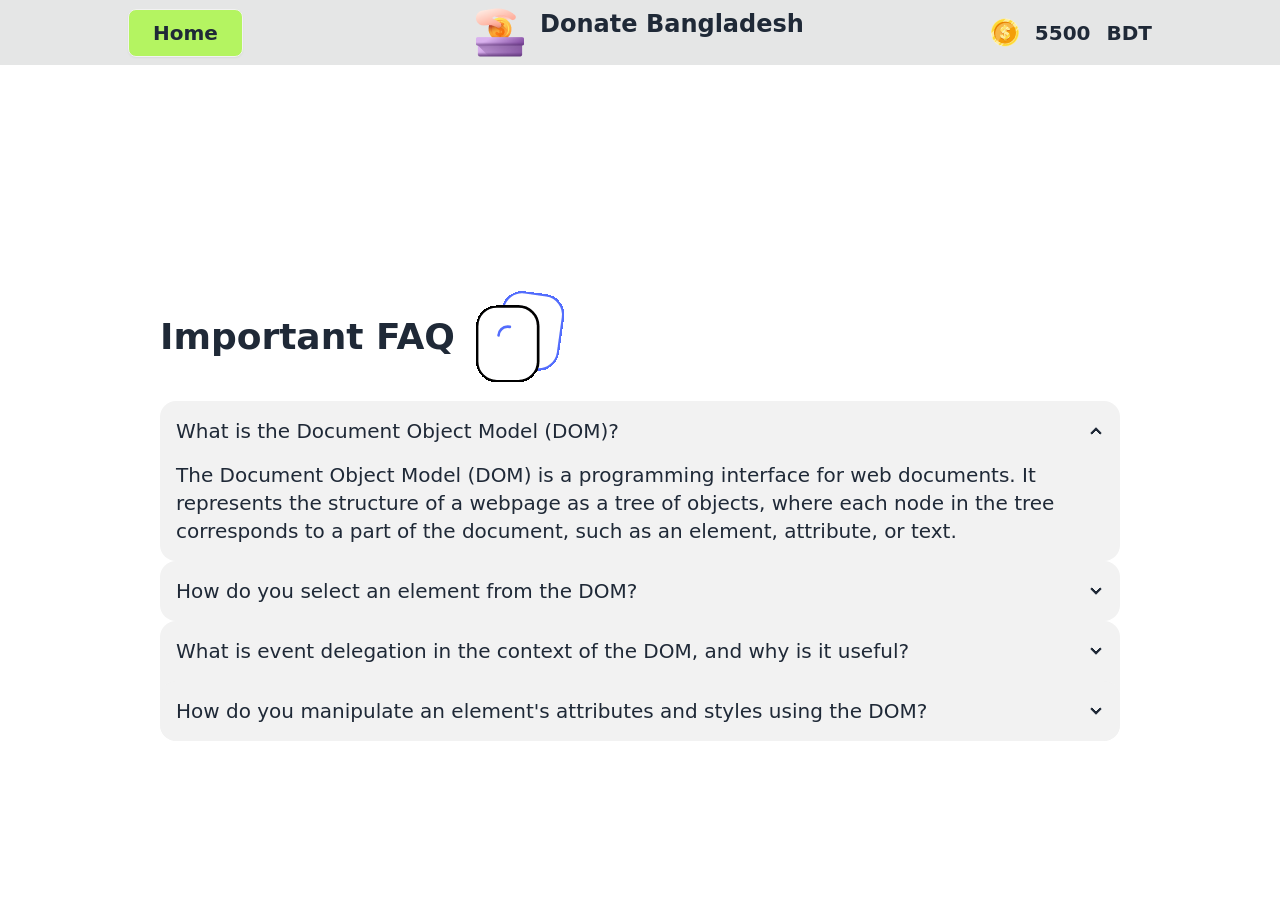
==== blog.html @ 6e0d607b "almost done" ====
<!DOCTYPE html>
<html lang="en">
<head>
    <meta charset="UTF-8">
    <meta name="viewport" content="width=device-width, initial-scale=1.0">
    <link rel="stylesheet" href="./output.css">
    <title>Donate Bangladesh</title>
</head>
<body>
    <header>
      <div class="navbar bg-base-300 px-32">
        <div class="navbar-start">
          <a class="btn px-6 py-2 bg-btn-primary rounded-lg text-[20px] font-bold " href="./index.html">Home</a>
        
          
        </div>
        <div class="navbar-center hidden lg:flex">
          <div class="flex"><img src="./assets/logo.png" alt="">
          <h1 class="text-2xl font-bold ml-4">Donate Bangladesh</h1>
          </div>
          </div>
         
        <div class="navbar-end">
          <div class="flex items-center">
            <img src="./assets/coin.png" alt="">
            <p class="text-xl font-bold mx-4"> 5500</p>
            <p class="text-xl font-bold">BDT</p>
          </div>
          
        </div>
      </div>
    </header>

    <!-- QnA section -->
    <div class="w-9/12 mx-auto mt-52">
      <div class="flex items-center "><h1 class="text-4xl font-bold">Important FAQ</h1> <img src="./assets/faq.gif" alt=""></div>
      <div class="collapse collapse-arrow bg-base-200">
        <input type="radio" name="my-accordion-2" checked="checked" />
        <div class="collapse-title text-xl font-medium">What is the Document Object Model (DOM)?</div>
        <div class="collapse-content">
          <p class="text-xl">The Document Object Model (DOM) is a programming interface for web documents. It represents the structure of a webpage as a tree of objects, where each node in the tree corresponds to a part of the document, such as an element, attribute, or text.</p>
        </div>
      </div>
      <div class="collapse collapse-arrow bg-base-200">
        <input type="radio" name="my-accordion-2" />
        <div class="collapse-title text-xl font-medium">How do you select an element from the DOM?</div>
        <div class="collapse-content">
          <p class="text-xl">I can select elements from the DOM using various methods provided by JavaScript. The most commonly used methods are getElementById, getElementsByClassName, getElementsByTagName, querySelector, and querySelectorAll. Here's how each of these methods works:</p>
        </div>
      </div>
      <div class="collapse collapse-arrow bg-base-200">
        <input type="radio" name="my-accordion-2" />
        <div class="collapse-title text-xl font-medium">What is event delegation in the context of the DOM, and why is it useful?</div>
        <div class="collapse-content">
          <p class="text-xl">Event delegation is a technique in JavaScript that allows you to manage event listeners efficiently, particularly when dealing with a large number of elements that may not yet exist when the page initially loads. Instead of adding event listeners to individual elements, you delegate the responsibility to a parent element, leveraging the concept of event bubbling.</p>
        </div>
        <div class="collapse collapse-arrow bg-base-200">
          <input type="radio" name="my-accordion-2" />
          <div class="collapse-title text-xl font-medium">How do you manipulate an element's attributes and styles using the DOM?</div>
          <div class="collapse-content">
            <p class="text-xl">To manipulate an element's attributes and styles using the DOM, you can use JavaScript. </p>
          </div>
      </div>

    </div>
        
</body>
</html>
---- output.css ----
*, ::before, ::after {
  --tw-border-spacing-x: 0;
  --tw-border-spacing-y: 0;
  --tw-translate-x: 0;
  --tw-translate-y: 0;
  --tw-rotate: 0;
  --tw-skew-x: 0;
  --tw-skew-y: 0;
  --tw-scale-x: 1;
  --tw-scale-y: 1;
  --tw-pan-x:  ;
  --tw-pan-y:  ;
  --tw-pinch-zoom:  ;
  --tw-scroll-snap-strictness: proximity;
  --tw-gradient-from-position:  ;
  --tw-gradient-via-position:  ;
  --tw-gradient-to-position:  ;
  --tw-ordinal:  ;
  --tw-slashed-zero:  ;
  --tw-numeric-figure:  ;
  --tw-numeric-spacing:  ;
  --tw-numeric-fraction:  ;
  --tw-ring-inset:  ;
  --tw-ring-offset-width: 0px;
  --tw-ring-offset-color: #fff;
  --tw-ring-color: rgb(59 130 246 / 0.5);
  --tw-ring-offset-shadow: 0 0 #0000;
  --tw-ring-shadow: 0 0 #0000;
  --tw-shadow: 0 0 #0000;
  --tw-shadow-colored: 0 0 #0000;
  --tw-blur:  ;
  --tw-brightness:  ;
  --tw-contrast:  ;
  --tw-grayscale:  ;
  --tw-hue-rotate:  ;
  --tw-invert:  ;
  --tw-saturate:  ;
  --tw-sepia:  ;
  --tw-drop-shadow:  ;
  --tw-backdrop-blur:  ;
  --tw-backdrop-brightness:  ;
  --tw-backdrop-contrast:  ;
  --tw-backdrop-grayscale:  ;
  --tw-backdrop-hue-rotate:  ;
  --tw-backdrop-invert:  ;
  --tw-backdrop-opacity:  ;
  --tw-backdrop-saturate:  ;
  --tw-backdrop-sepia:  ;
  --tw-contain-size:  ;
  --tw-contain-layout:  ;
  --tw-contain-paint:  ;
  --tw-contain-style:  ;
}

::backdrop {
  --tw-border-spacing-x: 0;
  --tw-border-spacing-y: 0;
  --tw-translate-x: 0;
  --tw-translate-y: 0;
  --tw-rotate: 0;
  --tw-skew-x: 0;
  --tw-skew-y: 0;
  --tw-scale-x: 1;
  --tw-scale-y: 1;
  --tw-pan-x:  ;
  --tw-pan-y:  ;
  --tw-pinch-zoom:  ;
  --tw-scroll-snap-strictness: proximity;
  --tw-gradient-from-position:  ;
  --tw-gradient-via-position:  ;
  --tw-gradient-to-position:  ;
  --tw-ordinal:  ;
  --tw-slashed-zero:  ;
  --tw-numeric-figure:  ;
  --tw-numeric-spacing:  ;
  --tw-numeric-fraction:  ;
  --tw-ring-inset:  ;
  --tw-ring-offset-width: 0px;
  --tw-ring-offset-color: #fff;
  --tw-ring-color: rgb(59 130 246 / 0.5);
  --tw-ring-offset-shadow: 0 0 #0000;
  --tw-ring-shadow: 0 0 #0000;
  --tw-shadow: 0 0 #0000;
  --tw-shadow-colored: 0 0 #0000;
  --tw-blur:  ;
  --tw-brightness:  ;
  --tw-contrast:  ;
  --tw-grayscale:  ;
  --tw-hue-rotate:  ;
  --tw-invert:  ;
  --tw-saturate:  ;
  --tw-sepia:  ;
  --tw-drop-shadow:  ;
  --tw-backdrop-blur:  ;
  --tw-backdrop-brightness:  ;
  --tw-backdrop-contrast:  ;
  --tw-backdrop-grayscale:  ;
  --tw-backdrop-hue-rotate:  ;
  --tw-backdrop-invert:  ;
  --tw-backdrop-opacity:  ;
  --tw-backdrop-saturate:  ;
  --tw-backdrop-sepia:  ;
  --tw-contain-size:  ;
  --tw-contain-layout:  ;
  --tw-contain-paint:  ;
  --tw-contain-style:  ;
}

/*
! tailwindcss v3.4.12 | MIT License | https://tailwindcss.com
*/

/*
1. Prevent padding and border from affecting element width. (https://github.com/mozdevs/cssremedy/issues/4)
2. Allow adding a border to an element by just adding a border-width. (https://github.com/tailwindcss/tailwindcss/pull/116)
*/

*,
::before,
::after {
  box-sizing: border-box;
  /* 1 */
  border-width: 0;
  /* 2 */
  border-style: solid;
  /* 2 */
  border-color: #e5e7eb;
  /* 2 */
}

::before,
::after {
  --tw-content: '';
}

/*
1. Use a consistent sensible line-height in all browsers.
2. Prevent adjustments of font size after orientation changes in iOS.
3. Use a more readable tab size.
4. Use the user's configured `sans` font-family by default.
5. Use the user's configured `sans` font-feature-settings by default.
6. Use the user's configured `sans` font-variation-settings by default.
7. Disable tap highlights on iOS
*/

html,
:host {
  line-height: 1.5;
  /* 1 */
  -webkit-text-size-adjust: 100%;
  /* 2 */
  -moz-tab-size: 4;
  /* 3 */
  -o-tab-size: 4;
     tab-size: 4;
  /* 3 */
  font-family: ui-sans-serif, system-ui, sans-serif, "Apple Color Emoji", "Segoe UI Emoji", "Segoe UI Symbol", "Noto Color Emoji";
  /* 4 */
  font-feature-settings: normal;
  /* 5 */
  font-variation-settings: normal;
  /* 6 */
  -webkit-tap-highlight-color: transparent;
  /* 7 */
}

/*
1. Remove the margin in all browsers.
2. Inherit line-height from `html` so users can set them as a class directly on the `html` element.
*/

body {
  margin: 0;
  /* 1 */
  line-height: inherit;
  /* 2 */
}

/*
1. Add the correct height in Firefox.
2. Correct the inheritance of border color in Firefox. (https://bugzilla.mozilla.org/show_bug.cgi?id=190655)
3. Ensure horizontal rules are visible by default.
*/

hr {
  height: 0;
  /* 1 */
  color: inherit;
  /* 2 */
  border-top-width: 1px;
  /* 3 */
}

/*
Add the correct text decoration in Chrome, Edge, and Safari.
*/

abbr:where([title]) {
  -webkit-text-decoration: underline dotted;
          text-decoration: underline dotted;
}

/*
Remove the default font size and weight for headings.
*/

h1,
h2,
h3,
h4,
h5,
h6 {
  font-size: inherit;
  font-weight: inherit;
}

/*
Reset links to optimize for opt-in styling instead of opt-out.
*/

a {
  color: inherit;
  text-decoration: inherit;
}

/*
Add the correct font weight in Edge and Safari.
*/

b,
strong {
  font-weight: bolder;
}

/*
1. Use the user's configured `mono` font-family by default.
2. Use the user's configured `mono` font-feature-settings by default.
3. Use the user's configured `mono` font-variation-settings by default.
4. Correct the odd `em` font sizing in all browsers.
*/

code,
kbd,
samp,
pre {
  font-family: ui-monospace, SFMono-Regular, Menlo, Monaco, Consolas, "Liberation Mono", "Courier New", monospace;
  /* 1 */
  font-feature-settings: normal;
  /* 2 */
  font-variation-settings: normal;
  /* 3 */
  font-size: 1em;
  /* 4 */
}

/*
Add the correct font size in all browsers.
*/

small {
  font-size: 80%;
}

/*
Prevent `sub` and `sup` elements from affecting the line height in all browsers.
*/

sub,
sup {
  font-size: 75%;
  line-height: 0;
  position: relative;
  vertical-align: baseline;
}

sub {
  bottom: -0.25em;
}

sup {
  top: -0.5em;
}

/*
1. Remove text indentation from table contents in Chrome and Safari. (https://bugs.chromium.org/p/chromium/issues/detail?id=999088, https://bugs.webkit.org/show_bug.cgi?id=201297)
2. Correct table border color inheritance in all Chrome and Safari. (https://bugs.chromium.org/p/chromium/issues/detail?id=935729, https://bugs.webkit.org/show_bug.cgi?id=195016)
3. Remove gaps between table borders by default.
*/

table {
  text-indent: 0;
  /* 1 */
  border-color: inherit;
  /* 2 */
  border-collapse: collapse;
  /* 3 */
}

/*
1. Change the font styles in all browsers.
2. Remove the margin in Firefox and Safari.
3. Remove default padding in all browsers.
*/

button,
input,
optgroup,
select,
textarea {
  font-family: inherit;
  /* 1 */
  font-feature-settings: inherit;
  /* 1 */
  font-variation-settings: inherit;
  /* 1 */
  font-size: 100%;
  /* 1 */
  font-weight: inherit;
  /* 1 */
  line-height: inherit;
  /* 1 */
  letter-spacing: inherit;
  /* 1 */
  color: inherit;
  /* 1 */
  margin: 0;
  /* 2 */
  padding: 0;
  /* 3 */
}

/*
Remove the inheritance of text transform in Edge and Firefox.
*/

button,
select {
  text-transform: none;
}

/*
1. Correct the inability to style clickable types in iOS and Safari.
2. Remove default button styles.
*/

button,
input:where([type='button']),
input:where([type='reset']),
input:where([type='submit']) {
  -webkit-appearance: button;
  /* 1 */
  background-color: transparent;
  /* 2 */
  background-image: none;
  /* 2 */
}

/*
Use the modern Firefox focus style for all focusable elements.
*/

:-moz-focusring {
  outline: auto;
}

/*
Remove the additional `:invalid` styles in Firefox. (https://github.com/mozilla/gecko-dev/blob/2f9eacd9d3d995c937b4251a5557d95d494c9be1/layout/style/res/forms.css#L728-L737)
*/

:-moz-ui-invalid {
  box-shadow: none;
}

/*
Add the correct vertical alignment in Chrome and Firefox.
*/

progress {
  vertical-align: baseline;
}

/*
Correct the cursor style of increment and decrement buttons in Safari.
*/

::-webkit-inner-spin-button,
::-webkit-outer-spin-button {
  height: auto;
}

/*
1. Correct the odd appearance in Chrome and Safari.
2. Correct the outline style in Safari.
*/

[type='search'] {
  -webkit-appearance: textfield;
  /* 1 */
  outline-offset: -2px;
  /* 2 */
}

/*
Remove the inner padding in Chrome and Safari on macOS.
*/

::-webkit-search-decoration {
  -webkit-appearance: none;
}

/*
1. Correct the inability to style clickable types in iOS and Safari.
2. Change font properties to `inherit` in Safari.
*/

::-webkit-file-upload-button {
  -webkit-appearance: button;
  /* 1 */
  font: inherit;
  /* 2 */
}

/*
Add the correct display in Chrome and Safari.
*/

summary {
  display: list-item;
}

/*
Removes the default spacing and border for appropriate elements.
*/

blockquote,
dl,
dd,
h1,
h2,
h3,
h4,
h5,
h6,
hr,
figure,
p,
pre {
  margin: 0;
}

fieldset {
  margin: 0;
  padding: 0;
}

legend {
  padding: 0;
}

ol,
ul,
menu {
  list-style: none;
  margin: 0;
  padding: 0;
}

/*
Reset default styling for dialogs.
*/

dialog {
  padding: 0;
}

/*
Prevent resizing textareas horizontally by default.
*/

textarea {
  resize: vertical;
}

/*
1. Reset the default placeholder opacity in Firefox. (https://github.com/tailwindlabs/tailwindcss/issues/3300)
2. Set the default placeholder color to the user's configured gray 400 color.
*/

input::-moz-placeholder, textarea::-moz-placeholder {
  opacity: 1;
  /* 1 */
  color: #9ca3af;
  /* 2 */
}

input::placeholder,
textarea::placeholder {
  opacity: 1;
  /* 1 */
  color: #9ca3af;
  /* 2 */
}

/*
Set the default cursor for buttons.
*/

button,
[role="button"] {
  cursor: pointer;
}

/*
Make sure disabled buttons don't get the pointer cursor.
*/

:disabled {
  cursor: default;
}

/*
1. Make replaced elements `display: block` by default. (https://github.com/mozdevs/cssremedy/issues/14)
2. Add `vertical-align: middle` to align replaced elements more sensibly by default. (https://github.com/jensimmons/cssremedy/issues/14#issuecomment-634934210)
   This can trigger a poorly considered lint error in some tools but is included by design.
*/

img,
svg,
video,
canvas,
audio,
iframe,
embed,
object {
  display: block;
  /* 1 */
  vertical-align: middle;
  /* 2 */
}

/*
Constrain images and videos to the parent width and preserve their intrinsic aspect ratio. (https://github.com/mozdevs/cssremedy/issues/14)
*/

img,
video {
  max-width: 100%;
  height: auto;
}

/* Make elements with the HTML hidden attribute stay hidden by default */

[hidden] {
  display: none;
}

:root,
[data-theme] {
  background-color: var(--fallback-b1,oklch(var(--b1)/1));
  color: var(--fallback-bc,oklch(var(--bc)/1));
}

@supports not (color: oklch(0% 0 0)) {
  :root {
    color-scheme: light;
    --fallback-p: #491eff;
    --fallback-pc: #d4dbff;
    --fallback-s: #ff41c7;
    --fallback-sc: #fff9fc;
    --fallback-a: #00cfbd;
    --fallback-ac: #00100d;
    --fallback-n: #2b3440;
    --fallback-nc: #d7dde4;
    --fallback-b1: #ffffff;
    --fallback-b2: #e5e6e6;
    --fallback-b3: #e5e6e6;
    --fallback-bc: #1f2937;
    --fallback-in: #00b3f0;
    --fallback-inc: #000000;
    --fallback-su: #00ca92;
    --fallback-suc: #000000;
    --fallback-wa: #ffc22d;
    --fallback-wac: #000000;
    --fallback-er: #ff6f70;
    --fallback-erc: #000000;
  }

  @media (prefers-color-scheme: dark) {
    :root {
      color-scheme: dark;
      --fallback-p: #7582ff;
      --fallback-pc: #050617;
      --fallback-s: #ff71cf;
      --fallback-sc: #190211;
      --fallback-a: #00c7b5;
      --fallback-ac: #000e0c;
      --fallback-n: #2a323c;
      --fallback-nc: #a6adbb;
      --fallback-b1: #1d232a;
      --fallback-b2: #191e24;
      --fallback-b3: #15191e;
      --fallback-bc: #a6adbb;
      --fallback-in: #00b3f0;
      --fallback-inc: #000000;
      --fallback-su: #00ca92;
      --fallback-suc: #000000;
      --fallback-wa: #ffc22d;
      --fallback-wac: #000000;
      --fallback-er: #ff6f70;
      --fallback-erc: #000000;
    }
  }
}

html {
  -webkit-tap-highlight-color: transparent;
}

* {
  scrollbar-color: color-mix(in oklch, currentColor 35%, transparent) transparent;
}

*:hover {
  scrollbar-color: color-mix(in oklch, currentColor 60%, transparent) transparent;
}

:root {
  color-scheme: light;
  --in: 72.06% 0.191 231.6;
  --su: 64.8% 0.150 160;
  --wa: 84.71% 0.199 83.87;
  --er: 71.76% 0.221 22.18;
  --pc: 89.824% 0.06192 275.75;
  --ac: 15.352% 0.0368 183.61;
  --inc: 0% 0 0;
  --suc: 0% 0 0;
  --wac: 0% 0 0;
  --erc: 0% 0 0;
  --rounded-box: 1rem;
  --rounded-btn: 0.5rem;
  --rounded-badge: 1.9rem;
  --animation-btn: 0.25s;
  --animation-input: .2s;
  --btn-focus-scale: 0.95;
  --border-btn: 1px;
  --tab-border: 1px;
  --tab-radius: 0.5rem;
  --p: 49.12% 0.3096 275.75;
  --s: 69.71% 0.329 342.55;
  --sc: 98.71% 0.0106 342.55;
  --a: 76.76% 0.184 183.61;
  --n: 32.1785% 0.02476 255.701624;
  --nc: 89.4994% 0.011585 252.096176;
  --b1: 100% 0 0;
  --b2: 96.1151% 0 0;
  --b3: 92.4169% 0.00108 197.137559;
  --bc: 27.8078% 0.029596 256.847952;
}

@media (prefers-color-scheme: dark) {
  :root {
    color-scheme: dark;
    --in: 72.06% 0.191 231.6;
    --su: 64.8% 0.150 160;
    --wa: 84.71% 0.199 83.87;
    --er: 71.76% 0.221 22.18;
    --pc: 13.138% 0.0392 275.75;
    --sc: 14.96% 0.052 342.55;
    --ac: 14.902% 0.0334 183.61;
    --inc: 0% 0 0;
    --suc: 0% 0 0;
    --wac: 0% 0 0;
    --erc: 0% 0 0;
    --rounded-box: 1rem;
    --rounded-btn: 0.5rem;
    --rounded-badge: 1.9rem;
    --animation-btn: 0.25s;
    --animation-input: .2s;
    --btn-focus-scale: 0.95;
    --border-btn: 1px;
    --tab-border: 1px;
    --tab-radius: 0.5rem;
    --p: 65.69% 0.196 275.75;
    --s: 74.8% 0.26 342.55;
    --a: 74.51% 0.167 183.61;
    --n: 31.3815% 0.021108 254.139175;
    --nc: 74.6477% 0.0216 264.435964;
    --b1: 25.3267% 0.015896 252.417568;
    --b2: 23.2607% 0.013807 253.100675;
    --b3: 21.1484% 0.01165 254.087939;
    --bc: 74.6477% 0.0216 264.435964;
  }
}

[data-theme=light] {
  color-scheme: light;
  --in: 72.06% 0.191 231.6;
  --su: 64.8% 0.150 160;
  --wa: 84.71% 0.199 83.87;
  --er: 71.76% 0.221 22.18;
  --pc: 89.824% 0.06192 275.75;
  --ac: 15.352% 0.0368 183.61;
  --inc: 0% 0 0;
  --suc: 0% 0 0;
  --wac: 0% 0 0;
  --erc: 0% 0 0;
  --rounded-box: 1rem;
  --rounded-btn: 0.5rem;
  --rounded-badge: 1.9rem;
  --animation-btn: 0.25s;
  --animation-input: .2s;
  --btn-focus-scale: 0.95;
  --border-btn: 1px;
  --tab-border: 1px;
  --tab-radius: 0.5rem;
  --p: 49.12% 0.3096 275.75;
  --s: 69.71% 0.329 342.55;
  --sc: 98.71% 0.0106 342.55;
  --a: 76.76% 0.184 183.61;
  --n: 32.1785% 0.02476 255.701624;
  --nc: 89.4994% 0.011585 252.096176;
  --b1: 100% 0 0;
  --b2: 96.1151% 0 0;
  --b3: 92.4169% 0.00108 197.137559;
  --bc: 27.8078% 0.029596 256.847952;
}

[data-theme=dark] {
  color-scheme: dark;
  --in: 72.06% 0.191 231.6;
  --su: 64.8% 0.150 160;
  --wa: 84.71% 0.199 83.87;
  --er: 71.76% 0.221 22.18;
  --pc: 13.138% 0.0392 275.75;
  --sc: 14.96% 0.052 342.55;
  --ac: 14.902% 0.0334 183.61;
  --inc: 0% 0 0;
  --suc: 0% 0 0;
  --wac: 0% 0 0;
  --erc: 0% 0 0;
  --rounded-box: 1rem;
  --rounded-btn: 0.5rem;
  --rounded-badge: 1.9rem;
  --animation-btn: 0.25s;
  --animation-input: .2s;
  --btn-focus-scale: 0.95;
  --border-btn: 1px;
  --tab-border: 1px;
  --tab-radius: 0.5rem;
  --p: 65.69% 0.196 275.75;
  --s: 74.8% 0.26 342.55;
  --a: 74.51% 0.167 183.61;
  --n: 31.3815% 0.021108 254.139175;
  --nc: 74.6477% 0.0216 264.435964;
  --b1: 25.3267% 0.015896 252.417568;
  --b2: 23.2607% 0.013807 253.100675;
  --b3: 21.1484% 0.01165 254.087939;
  --bc: 74.6477% 0.0216 264.435964;
}

.avatar.placeholder > div {
  display: flex;
  align-items: center;
  justify-content: center;
}

@media (hover:hover) {
  .label a:hover {
    --tw-text-opacity: 1;
    color: var(--fallback-bc,oklch(var(--bc)/var(--tw-text-opacity)));
  }

  .menu li > *:not(ul, .menu-title, details, .btn):active,
.menu li > *:not(ul, .menu-title, details, .btn).active,
.menu li > details > summary:active {
    --tw-bg-opacity: 1;
    background-color: var(--fallback-n,oklch(var(--n)/var(--tw-bg-opacity)));
    --tw-text-opacity: 1;
    color: var(--fallback-nc,oklch(var(--nc)/var(--tw-text-opacity)));
  }
}

.btn {
  display: inline-flex;
  height: 3rem;
  min-height: 3rem;
  flex-shrink: 0;
  cursor: pointer;
  -webkit-user-select: none;
     -moz-user-select: none;
          user-select: none;
  flex-wrap: wrap;
  align-items: center;
  justify-content: center;
  border-radius: var(--rounded-btn, 0.5rem);
  border-color: transparent;
  border-color: oklch(var(--btn-color, var(--b2)) / var(--tw-border-opacity));
  padding-left: 1rem;
  padding-right: 1rem;
  text-align: center;
  font-size: 0.875rem;
  line-height: 1em;
  gap: 0.5rem;
  font-weight: 600;
  text-decoration-line: none;
  transition-duration: 200ms;
  transition-timing-function: cubic-bezier(0, 0, 0.2, 1);
  border-width: var(--border-btn, 1px);
  transition-property: color, background-color, border-color, opacity, box-shadow, transform;
  --tw-text-opacity: 1;
  color: var(--fallback-bc,oklch(var(--bc)/var(--tw-text-opacity)));
  --tw-shadow: 0 1px 2px 0 rgb(0 0 0 / 0.05);
  --tw-shadow-colored: 0 1px 2px 0 var(--tw-shadow-color);
  box-shadow: var(--tw-ring-offset-shadow, 0 0 #0000), var(--tw-ring-shadow, 0 0 #0000), var(--tw-shadow);
  outline-color: var(--fallback-bc,oklch(var(--bc)/1));
  background-color: oklch(var(--btn-color, var(--b2)) / var(--tw-bg-opacity));
  --tw-bg-opacity: 1;
  --tw-border-opacity: 1;
}

.btn-disabled,
  .btn[disabled],
  .btn:disabled {
  pointer-events: none;
}

:where(.btn:is(input[type="checkbox"])),
:where(.btn:is(input[type="radio"])) {
  width: auto;
  -webkit-appearance: none;
     -moz-appearance: none;
          appearance: none;
}

.btn:is(input[type="checkbox"]):after,
.btn:is(input[type="radio"]):after {
  --tw-content: attr(aria-label);
  content: var(--tw-content);
}

.card {
  position: relative;
  display: flex;
  flex-direction: column;
  border-radius: var(--rounded-box, 1rem);
}

.card:focus {
  outline: 2px solid transparent;
  outline-offset: 2px;
}

.card figure {
  display: flex;
  align-items: center;
  justify-content: center;
}

.card.image-full {
  display: grid;
}

.card.image-full:before {
  position: relative;
  content: "";
  z-index: 10;
  border-radius: var(--rounded-box, 1rem);
  --tw-bg-opacity: 1;
  background-color: var(--fallback-n,oklch(var(--n)/var(--tw-bg-opacity)));
  opacity: 0.75;
}

.card.image-full:before,
    .card.image-full > * {
  grid-column-start: 1;
  grid-row-start: 1;
}

.card.image-full > figure img {
  height: 100%;
  -o-object-fit: cover;
     object-fit: cover;
}

.card.image-full > .card-body {
  position: relative;
  z-index: 20;
  --tw-text-opacity: 1;
  color: var(--fallback-nc,oklch(var(--nc)/var(--tw-text-opacity)));
}

.checkbox {
  flex-shrink: 0;
  --chkbg: var(--fallback-bc,oklch(var(--bc)/1));
  --chkfg: var(--fallback-b1,oklch(var(--b1)/1));
  height: 1.5rem;
  width: 1.5rem;
  cursor: pointer;
  -webkit-appearance: none;
     -moz-appearance: none;
          appearance: none;
  border-radius: var(--rounded-btn, 0.5rem);
  border-width: 1px;
  border-color: var(--fallback-bc,oklch(var(--bc)/var(--tw-border-opacity)));
  --tw-border-opacity: 0.2;
}

.collapse:not(td):not(tr):not(colgroup) {
  visibility: visible;
}

.collapse {
  position: relative;
  display: grid;
  overflow: hidden;
  grid-template-rows: auto 0fr;
  transition: grid-template-rows 0.2s;
  width: 100%;
  border-radius: var(--rounded-box, 1rem);
}

.collapse-title,
.collapse > input[type="checkbox"],
.collapse > input[type="radio"],
.collapse-content {
  grid-column-start: 1;
  grid-row-start: 1;
}

.collapse > input[type="checkbox"],
.collapse > input[type="radio"] {
  -webkit-appearance: none;
     -moz-appearance: none;
          appearance: none;
  opacity: 0;
}

.collapse-content {
  visibility: hidden;
  grid-column-start: 1;
  grid-row-start: 2;
  min-height: 0px;
  transition: visibility 0.2s;
  transition: padding 0.2s ease-out,
    background-color 0.2s ease-out;
  padding-left: 1rem;
  padding-right: 1rem;
  cursor: unset;
}

.collapse[open],
.collapse-open,
.collapse:focus:not(.collapse-close) {
  grid-template-rows: auto 1fr;
}

.collapse:not(.collapse-close):has(> input[type="checkbox"]:checked),
.collapse:not(.collapse-close):has(> input[type="radio"]:checked) {
  grid-template-rows: auto 1fr;
}

.collapse[open] > .collapse-content,
.collapse-open > .collapse-content,
.collapse:focus:not(.collapse-close) > .collapse-content,
.collapse:not(.collapse-close) > input[type="checkbox"]:checked ~ .collapse-content,
.collapse:not(.collapse-close) > input[type="radio"]:checked ~ .collapse-content {
  visibility: visible;
  min-height: -moz-fit-content;
  min-height: fit-content;
}

.dropdown {
  position: relative;
  display: inline-block;
}

.dropdown > *:not(summary):focus {
  outline: 2px solid transparent;
  outline-offset: 2px;
}

.dropdown .dropdown-content {
  position: absolute;
}

.dropdown:is(:not(details)) .dropdown-content {
  visibility: hidden;
  opacity: 0;
  transform-origin: top;
  --tw-scale-x: .95;
  --tw-scale-y: .95;
  transform: translate(var(--tw-translate-x), var(--tw-translate-y)) rotate(var(--tw-rotate)) skewX(var(--tw-skew-x)) skewY(var(--tw-skew-y)) scaleX(var(--tw-scale-x)) scaleY(var(--tw-scale-y));
  transition-property: color, background-color, border-color, text-decoration-color, fill, stroke, opacity, box-shadow, transform, filter, -webkit-backdrop-filter;
  transition-property: color, background-color, border-color, text-decoration-color, fill, stroke, opacity, box-shadow, transform, filter, backdrop-filter;
  transition-property: color, background-color, border-color, text-decoration-color, fill, stroke, opacity, box-shadow, transform, filter, backdrop-filter, -webkit-backdrop-filter;
  transition-timing-function: cubic-bezier(0.4, 0, 0.2, 1);
  transition-timing-function: cubic-bezier(0, 0, 0.2, 1);
  transition-duration: 200ms;
}

.dropdown-end .dropdown-content {
  inset-inline-end: 0px;
}

.dropdown-left .dropdown-content {
  bottom: auto;
  inset-inline-end: 100%;
  top: 0px;
  transform-origin: right;
}

.dropdown-right .dropdown-content {
  bottom: auto;
  inset-inline-start: 100%;
  top: 0px;
  transform-origin: left;
}

.dropdown-bottom .dropdown-content {
  bottom: auto;
  top: 100%;
  transform-origin: top;
}

.dropdown-top .dropdown-content {
  bottom: 100%;
  top: auto;
  transform-origin: bottom;
}

.dropdown-end.dropdown-right .dropdown-content {
  bottom: 0px;
  top: auto;
}

.dropdown-end.dropdown-left .dropdown-content {
  bottom: 0px;
  top: auto;
}

.dropdown.dropdown-open .dropdown-content,
.dropdown:not(.dropdown-hover):focus .dropdown-content,
.dropdown:focus-within .dropdown-content {
  visibility: visible;
  opacity: 1;
}

@media (hover: hover) {
  .dropdown.dropdown-hover:hover .dropdown-content {
    visibility: visible;
    opacity: 1;
  }

  .btn:hover {
    --tw-border-opacity: 1;
    border-color: var(--fallback-b3,oklch(var(--b3)/var(--tw-border-opacity)));
    --tw-bg-opacity: 1;
    background-color: var(--fallback-b3,oklch(var(--b3)/var(--tw-bg-opacity)));
  }

  @supports (color: color-mix(in oklab, black, black)) {
    .btn:hover {
      background-color: color-mix(
            in oklab,
            oklch(var(--btn-color, var(--b2)) / var(--tw-bg-opacity, 1)) 90%,
            black
          );
      border-color: color-mix(
            in oklab,
            oklch(var(--btn-color, var(--b2)) / var(--tw-border-opacity, 1)) 90%,
            black
          );
    }
  }

  @supports not (color: oklch(0% 0 0)) {
    .btn:hover {
      background-color: var(--btn-color, var(--fallback-b2));
      border-color: var(--btn-color, var(--fallback-b2));
    }
  }

  .btn.glass:hover {
    --glass-opacity: 25%;
    --glass-border-opacity: 15%;
  }

  .btn-ghost:hover {
    border-color: transparent;
  }

  @supports (color: oklch(0% 0 0)) {
    .btn-ghost:hover {
      background-color: var(--fallback-bc,oklch(var(--bc)/0.2));
    }
  }

  .btn-disabled:hover,
    .btn[disabled]:hover,
    .btn:disabled:hover {
    --tw-border-opacity: 0;
    background-color: var(--fallback-n,oklch(var(--n)/var(--tw-bg-opacity)));
    --tw-bg-opacity: 0.2;
    color: var(--fallback-bc,oklch(var(--bc)/var(--tw-text-opacity)));
    --tw-text-opacity: 0.2;
  }

  @supports (color: color-mix(in oklab, black, black)) {
    .btn:is(input[type="checkbox"]:checked):hover, .btn:is(input[type="radio"]:checked):hover {
      background-color: color-mix(in oklab, var(--fallback-p,oklch(var(--p)/1)) 90%, black);
      border-color: color-mix(in oklab, var(--fallback-p,oklch(var(--p)/1)) 90%, black);
    }
  }

  .dropdown.dropdown-hover:hover .dropdown-content {
    --tw-scale-x: 1;
    --tw-scale-y: 1;
    transform: translate(var(--tw-translate-x), var(--tw-translate-y)) rotate(var(--tw-rotate)) skewX(var(--tw-skew-x)) skewY(var(--tw-skew-y)) scaleX(var(--tw-scale-x)) scaleY(var(--tw-scale-y));
  }

  :where(.menu li:not(.menu-title, .disabled) > *:not(ul, details, .menu-title)):not(.active, .btn):hover, :where(.menu li:not(.menu-title, .disabled) > details > summary:not(.menu-title)):not(.active, .btn):hover {
    cursor: pointer;
    outline: 2px solid transparent;
    outline-offset: 2px;
  }

  @supports (color: oklch(0% 0 0)) {
    :where(.menu li:not(.menu-title, .disabled) > *:not(ul, details, .menu-title)):not(.active, .btn):hover, :where(.menu li:not(.menu-title, .disabled) > details > summary:not(.menu-title)):not(.active, .btn):hover {
      background-color: var(--fallback-bc,oklch(var(--bc)/0.1));
    }
  }
}

.dropdown:is(details) summary::-webkit-details-marker {
  display: none;
}

.label {
  display: flex;
  -webkit-user-select: none;
     -moz-user-select: none;
          user-select: none;
  align-items: center;
  justify-content: space-between;
  padding-left: 0.25rem;
  padding-right: 0.25rem;
  padding-top: 0.5rem;
  padding-bottom: 0.5rem;
}

.input {
  flex-shrink: 1;
  -webkit-appearance: none;
     -moz-appearance: none;
          appearance: none;
  height: 3rem;
  padding-left: 1rem;
  padding-right: 1rem;
  font-size: 1rem;
  line-height: 2;
  line-height: 1.5rem;
  border-radius: var(--rounded-btn, 0.5rem);
  border-width: 1px;
  border-color: transparent;
  --tw-bg-opacity: 1;
  background-color: var(--fallback-b1,oklch(var(--b1)/var(--tw-bg-opacity)));
}

.input[type="number"]::-webkit-inner-spin-button,
.input-md[type="number"]::-webkit-inner-spin-button {
  margin-top: -1rem;
  margin-bottom: -1rem;
  margin-inline-end: -1rem;
}

.join {
  display: inline-flex;
  align-items: stretch;
  border-radius: var(--rounded-btn, 0.5rem);
}

.join :where(.join-item) {
  border-start-end-radius: 0;
  border-end-end-radius: 0;
  border-end-start-radius: 0;
  border-start-start-radius: 0;
}

.join .join-item:not(:first-child):not(:last-child),
  .join *:not(:first-child):not(:last-child) .join-item {
  border-start-end-radius: 0;
  border-end-end-radius: 0;
  border-end-start-radius: 0;
  border-start-start-radius: 0;
}

.join .join-item:first-child:not(:last-child),
  .join *:first-child:not(:last-child) .join-item {
  border-start-end-radius: 0;
  border-end-end-radius: 0;
}

.join .dropdown .join-item:first-child:not(:last-child),
  .join *:first-child:not(:last-child) .dropdown .join-item {
  border-start-end-radius: inherit;
  border-end-end-radius: inherit;
}

.join :where(.join-item:first-child:not(:last-child)),
  .join :where(*:first-child:not(:last-child) .join-item) {
  border-end-start-radius: inherit;
  border-start-start-radius: inherit;
}

.join .join-item:last-child:not(:first-child),
  .join *:last-child:not(:first-child) .join-item {
  border-end-start-radius: 0;
  border-start-start-radius: 0;
}

.join :where(.join-item:last-child:not(:first-child)),
  .join :where(*:last-child:not(:first-child) .join-item) {
  border-start-end-radius: inherit;
  border-end-end-radius: inherit;
}

@supports not selector(:has(*)) {
  :where(.join *) {
    border-radius: inherit;
  }
}

@supports selector(:has(*)) {
  :where(.join *:has(.join-item)) {
    border-radius: inherit;
  }
}

.link {
  cursor: pointer;
  text-decoration-line: underline;
}

.menu {
  display: flex;
  flex-direction: column;
  flex-wrap: wrap;
  font-size: 0.875rem;
  line-height: 1.25rem;
  padding: 0.5rem;
}

.menu :where(li ul) {
  position: relative;
  white-space: nowrap;
  margin-inline-start: 1rem;
  padding-inline-start: 0.5rem;
}

.menu :where(li:not(.menu-title) > *:not(ul, details, .menu-title, .btn)), .menu :where(li:not(.menu-title) > details > summary:not(.menu-title)) {
  display: grid;
  grid-auto-flow: column;
  align-content: flex-start;
  align-items: center;
  gap: 0.5rem;
  grid-auto-columns: minmax(auto, max-content) auto max-content;
  -webkit-user-select: none;
     -moz-user-select: none;
          user-select: none;
}

.menu li.disabled {
  cursor: not-allowed;
  -webkit-user-select: none;
     -moz-user-select: none;
          user-select: none;
  color: var(--fallback-bc,oklch(var(--bc)/0.3));
}

.menu :where(li > .menu-dropdown:not(.menu-dropdown-show)) {
  display: none;
}

:where(.menu li) {
  position: relative;
  display: flex;
  flex-shrink: 0;
  flex-direction: column;
  flex-wrap: wrap;
  align-items: stretch;
}

:where(.menu li) .badge {
  justify-self: end;
}

.modal {
  pointer-events: none;
  position: fixed;
  inset: 0px;
  margin: 0px;
  display: grid;
  height: 100%;
  max-height: none;
  width: 100%;
  max-width: none;
  justify-items: center;
  padding: 0px;
  opacity: 0;
  overscroll-behavior: contain;
  z-index: 999;
  background-color: transparent;
  color: inherit;
  transition-duration: 200ms;
  transition-timing-function: cubic-bezier(0, 0, 0.2, 1);
  transition-property: transform, opacity, visibility;
  overflow-y: hidden;
}

:where(.modal) {
  align-items: center;
}

.modal-box {
  max-height: calc(100vh - 5em);
  grid-column-start: 1;
  grid-row-start: 1;
  width: 91.666667%;
  max-width: 32rem;
  --tw-scale-x: .9;
  --tw-scale-y: .9;
  transform: translate(var(--tw-translate-x), var(--tw-translate-y)) rotate(var(--tw-rotate)) skewX(var(--tw-skew-x)) skewY(var(--tw-skew-y)) scaleX(var(--tw-scale-x)) scaleY(var(--tw-scale-y));
  border-bottom-right-radius: var(--rounded-box, 1rem);
  border-bottom-left-radius: var(--rounded-box, 1rem);
  border-top-left-radius: var(--rounded-box, 1rem);
  border-top-right-radius: var(--rounded-box, 1rem);
  --tw-bg-opacity: 1;
  background-color: var(--fallback-b1,oklch(var(--b1)/var(--tw-bg-opacity)));
  padding: 1.5rem;
  transition-property: color, background-color, border-color, text-decoration-color, fill, stroke, opacity, box-shadow, transform, filter, -webkit-backdrop-filter;
  transition-property: color, background-color, border-color, text-decoration-color, fill, stroke, opacity, box-shadow, transform, filter, backdrop-filter;
  transition-property: color, background-color, border-color, text-decoration-color, fill, stroke, opacity, box-shadow, transform, filter, backdrop-filter, -webkit-backdrop-filter;
  transition-timing-function: cubic-bezier(0.4, 0, 0.2, 1);
  transition-timing-function: cubic-bezier(0, 0, 0.2, 1);
  transition-duration: 200ms;
  box-shadow: rgba(0, 0, 0, 0.25) 0px 25px 50px -12px;
  overflow-y: auto;
  overscroll-behavior: contain;
}

.modal-open,
.modal:target,
.modal-toggle:checked + .modal,
.modal[open] {
  pointer-events: auto;
  visibility: visible;
  opacity: 1;
}

.modal-action {
  display: flex;
  margin-top: 1.5rem;
  justify-content: flex-end;
}

.modal-toggle {
  position: fixed;
  height: 0px;
  width: 0px;
  -webkit-appearance: none;
     -moz-appearance: none;
          appearance: none;
  opacity: 0;
}

:root:has(:is(.modal-open, .modal:target, .modal-toggle:checked + .modal, .modal[open])) {
  overflow: hidden;
  scrollbar-gutter: stable;
}

.navbar {
  display: flex;
  align-items: center;
  padding: var(--navbar-padding, 0.5rem);
  min-height: 4rem;
  width: 100%;
}

:where(.navbar > *:not(script, style)) {
  display: inline-flex;
  align-items: center;
}

.navbar-start {
  width: 50%;
  justify-content: flex-start;
}

.navbar-center {
  flex-shrink: 0;
}

.navbar-end {
  width: 50%;
  justify-content: flex-end;
}

.radio {
  flex-shrink: 0;
  --chkbg: var(--bc);
  height: 1.5rem;
  width: 1.5rem;
  cursor: pointer;
  -webkit-appearance: none;
     -moz-appearance: none;
          appearance: none;
  border-radius: 9999px;
  border-width: 1px;
  border-color: var(--fallback-bc,oklch(var(--bc)/var(--tw-border-opacity)));
  --tw-border-opacity: 0.2;
}

.select {
  display: inline-flex;
  cursor: pointer;
  -webkit-user-select: none;
     -moz-user-select: none;
          user-select: none;
  -webkit-appearance: none;
     -moz-appearance: none;
          appearance: none;
  height: 3rem;
  min-height: 3rem;
  padding-inline-start: 1rem;
  padding-inline-end: 2.5rem;
  font-size: 0.875rem;
  line-height: 1.25rem;
  line-height: 2;
  border-radius: var(--rounded-btn, 0.5rem);
  border-width: 1px;
  border-color: transparent;
  --tw-bg-opacity: 1;
  background-color: var(--fallback-b1,oklch(var(--b1)/var(--tw-bg-opacity)));
  background-image: linear-gradient(45deg, transparent 50%, currentColor 50%),
    linear-gradient(135deg, currentColor 50%, transparent 50%);
  background-position: calc(100% - 20px) calc(1px + 50%),
    calc(100% - 16.1px) calc(1px + 50%);
  background-size: 4px 4px,
    4px 4px;
  background-repeat: no-repeat;
}

.select[multiple] {
  height: auto;
}

.swap {
  position: relative;
  display: inline-grid;
  -webkit-user-select: none;
     -moz-user-select: none;
          user-select: none;
  place-content: center;
  cursor: pointer;
}

.swap > * {
  grid-column-start: 1;
  grid-row-start: 1;
  transition-duration: 300ms;
  transition-timing-function: cubic-bezier(0, 0, 0.2, 1);
  transition-property: transform, opacity;
}

.swap input {
  -webkit-appearance: none;
     -moz-appearance: none;
          appearance: none;
}

.swap .swap-on,
.swap .swap-indeterminate,
.swap input:indeterminate ~ .swap-on {
  opacity: 0;
}

.swap input:checked ~ .swap-off,
.swap-active .swap-off,
.swap input:indeterminate ~ .swap-off {
  opacity: 0;
}

.swap input:checked ~ .swap-on,
.swap-active .swap-on,
.swap input:indeterminate ~ .swap-indeterminate {
  opacity: 1;
}

.btm-nav > * .label {
  font-size: 1rem;
  line-height: 1.5rem;
}

@media (prefers-reduced-motion: no-preference) {
  .btn {
    animation: button-pop var(--animation-btn, 0.25s) ease-out;
  }
}

.btn:active:hover,
  .btn:active:focus {
  animation: button-pop 0s ease-out;
  transform: scale(var(--btn-focus-scale, 0.97));
}

@supports not (color: oklch(0% 0 0)) {
  .btn {
    background-color: var(--btn-color, var(--fallback-b2));
    border-color: var(--btn-color, var(--fallback-b2));
  }
}

.btn:focus-visible {
  outline-style: solid;
  outline-width: 2px;
  outline-offset: 2px;
}

.btn.glass {
  --tw-shadow: 0 0 #0000;
  --tw-shadow-colored: 0 0 #0000;
  box-shadow: var(--tw-ring-offset-shadow, 0 0 #0000), var(--tw-ring-shadow, 0 0 #0000), var(--tw-shadow);
  outline-color: currentColor;
}

.btn.glass.btn-active {
  --glass-opacity: 25%;
  --glass-border-opacity: 15%;
}

.btn-ghost {
  border-width: 1px;
  border-color: transparent;
  background-color: transparent;
  color: currentColor;
  --tw-shadow: 0 0 #0000;
  --tw-shadow-colored: 0 0 #0000;
  box-shadow: var(--tw-ring-offset-shadow, 0 0 #0000), var(--tw-ring-shadow, 0 0 #0000), var(--tw-shadow);
  outline-color: currentColor;
}

.btn-ghost.btn-active {
  border-color: transparent;
  background-color: var(--fallback-bc,oklch(var(--bc)/0.2));
}

.btn.btn-disabled,
  .btn[disabled],
  .btn:disabled {
  --tw-border-opacity: 0;
  background-color: var(--fallback-n,oklch(var(--n)/var(--tw-bg-opacity)));
  --tw-bg-opacity: 0.2;
  color: var(--fallback-bc,oklch(var(--bc)/var(--tw-text-opacity)));
  --tw-text-opacity: 0.2;
}

.btn:is(input[type="checkbox"]:checked),
.btn:is(input[type="radio"]:checked) {
  --tw-border-opacity: 1;
  border-color: var(--fallback-p,oklch(var(--p)/var(--tw-border-opacity)));
  --tw-bg-opacity: 1;
  background-color: var(--fallback-p,oklch(var(--p)/var(--tw-bg-opacity)));
  --tw-text-opacity: 1;
  color: var(--fallback-pc,oklch(var(--pc)/var(--tw-text-opacity)));
}

.btn:is(input[type="checkbox"]:checked):focus-visible, .btn:is(input[type="radio"]:checked):focus-visible {
  outline-color: var(--fallback-p,oklch(var(--p)/1));
}

@keyframes button-pop {
  0% {
    transform: scale(var(--btn-focus-scale, 0.98));
  }

  40% {
    transform: scale(1.02);
  }

  100% {
    transform: scale(1);
  }
}

.card :where(figure:first-child) {
  overflow: hidden;
  border-start-start-radius: inherit;
  border-start-end-radius: inherit;
  border-end-start-radius: unset;
  border-end-end-radius: unset;
}

.card :where(figure:last-child) {
  overflow: hidden;
  border-start-start-radius: unset;
  border-start-end-radius: unset;
  border-end-start-radius: inherit;
  border-end-end-radius: inherit;
}

.card:focus-visible {
  outline: 2px solid currentColor;
  outline-offset: 2px;
}

.card.bordered {
  border-width: 1px;
  --tw-border-opacity: 1;
  border-color: var(--fallback-b2,oklch(var(--b2)/var(--tw-border-opacity)));
}

.card.compact .card-body {
  padding: 1rem;
  font-size: 0.875rem;
  line-height: 1.25rem;
}

.card.image-full :where(figure) {
  overflow: hidden;
  border-radius: inherit;
}

.checkbox:focus {
  box-shadow: none;
}

.checkbox:focus-visible {
  outline-style: solid;
  outline-width: 2px;
  outline-offset: 2px;
  outline-color: var(--fallback-bc,oklch(var(--bc)/1));
}

.checkbox:disabled {
  border-width: 0px;
  cursor: not-allowed;
  border-color: transparent;
  --tw-bg-opacity: 1;
  background-color: var(--fallback-bc,oklch(var(--bc)/var(--tw-bg-opacity)));
  opacity: 0.2;
}

.checkbox:checked,
  .checkbox[aria-checked="true"] {
  background-repeat: no-repeat;
  animation: checkmark var(--animation-input, 0.2s) ease-out;
  background-color: var(--chkbg);
  background-image: linear-gradient(-45deg, transparent 65%, var(--chkbg) 65.99%),
      linear-gradient(45deg, transparent 75%, var(--chkbg) 75.99%),
      linear-gradient(-45deg, var(--chkbg) 40%, transparent 40.99%),
      linear-gradient(
        45deg,
        var(--chkbg) 30%,
        var(--chkfg) 30.99%,
        var(--chkfg) 40%,
        transparent 40.99%
      ),
      linear-gradient(-45deg, var(--chkfg) 50%, var(--chkbg) 50.99%);
}

.checkbox:indeterminate {
  --tw-bg-opacity: 1;
  background-color: var(--fallback-bc,oklch(var(--bc)/var(--tw-bg-opacity)));
  background-repeat: no-repeat;
  animation: checkmark var(--animation-input, 0.2s) ease-out;
  background-image: linear-gradient(90deg, transparent 80%, var(--chkbg) 80%),
      linear-gradient(-90deg, transparent 80%, var(--chkbg) 80%),
      linear-gradient(0deg, var(--chkbg) 43%, var(--chkfg) 43%, var(--chkfg) 57%, var(--chkbg) 57%);
}

@keyframes checkmark {
  0% {
    background-position-y: 5px;
  }

  50% {
    background-position-y: -2px;
  }

  100% {
    background-position-y: 0;
  }
}

details.collapse {
  width: 100%;
}

details.collapse summary {
  position: relative;
  display: block;
  outline: 2px solid transparent;
  outline-offset: 2px;
}

details.collapse summary::-webkit-details-marker {
  display: none;
}

.collapse:focus-visible {
  outline-style: solid;
  outline-width: 2px;
  outline-offset: 2px;
  outline-color: var(--fallback-bc,oklch(var(--bc)/1));
}

.collapse:has(.collapse-title:focus-visible),
.collapse:has(> input[type="checkbox"]:focus-visible),
.collapse:has(> input[type="radio"]:focus-visible) {
  outline-style: solid;
  outline-width: 2px;
  outline-offset: 2px;
  outline-color: var(--fallback-bc,oklch(var(--bc)/1));
}

.collapse-arrow > .collapse-title:after {
  position: absolute;
  display: block;
  height: 0.5rem;
  width: 0.5rem;
  --tw-translate-y: -100%;
  --tw-rotate: 45deg;
  transform: translate(var(--tw-translate-x), var(--tw-translate-y)) rotate(var(--tw-rotate)) skewX(var(--tw-skew-x)) skewY(var(--tw-skew-y)) scaleX(var(--tw-scale-x)) scaleY(var(--tw-scale-y));
  transition-property: all;
  transition-timing-function: cubic-bezier(0.4, 0, 0.2, 1);
  transition-timing-function: cubic-bezier(0, 0, 0.2, 1);
  transition-duration: 150ms;
  transition-duration: 0.2s;
  top: 1.9rem;
  inset-inline-end: 1.4rem;
  content: "";
  transform-origin: 75% 75%;
  box-shadow: 2px 2px;
  pointer-events: none;
}

.collapse-plus > .collapse-title:after {
  position: absolute;
  display: block;
  height: 0.5rem;
  width: 0.5rem;
  transition-property: all;
  transition-timing-function: cubic-bezier(0.4, 0, 0.2, 1);
  transition-timing-function: cubic-bezier(0, 0, 0.2, 1);
  transition-duration: 300ms;
  top: 0.9rem;
  inset-inline-end: 1.4rem;
  content: "+";
  pointer-events: none;
}

.collapse:not(.collapse-open):not(.collapse-close) > input[type="checkbox"],
.collapse:not(.collapse-open):not(.collapse-close) > input[type="radio"]:not(:checked),
.collapse:not(.collapse-open):not(.collapse-close) > .collapse-title {
  cursor: pointer;
}

.collapse:focus:not(.collapse-open):not(.collapse-close):not(.collapse[open]) > .collapse-title {
  cursor: unset;
}

.collapse-title {
  position: relative;
}

:where(.collapse > input[type="checkbox"]),
:where(.collapse > input[type="radio"]) {
  z-index: 1;
}

.collapse-title,
:where(.collapse > input[type="checkbox"]),
:where(.collapse > input[type="radio"]) {
  width: 100%;
  padding: 1rem;
  padding-inline-end: 3rem;
  min-height: 3.75rem;
  transition: background-color 0.2s ease-out;
}

.collapse[open] > :where(.collapse-content),
.collapse-open > :where(.collapse-content),
.collapse:focus:not(.collapse-close) > :where(.collapse-content),
.collapse:not(.collapse-close) > :where(input[type="checkbox"]:checked ~ .collapse-content),
.collapse:not(.collapse-close) > :where(input[type="radio"]:checked ~ .collapse-content) {
  padding-bottom: 1rem;
  transition: padding 0.2s ease-out,
    background-color 0.2s ease-out;
}

.collapse[open].collapse-arrow > .collapse-title:after,
.collapse-open.collapse-arrow > .collapse-title:after,
.collapse-arrow:focus:not(.collapse-close) > .collapse-title:after,
.collapse-arrow:not(.collapse-close) > input[type="checkbox"]:checked ~ .collapse-title:after,
.collapse-arrow:not(.collapse-close) > input[type="radio"]:checked ~ .collapse-title:after {
  --tw-translate-y: -50%;
  --tw-rotate: 225deg;
  transform: translate(var(--tw-translate-x), var(--tw-translate-y)) rotate(var(--tw-rotate)) skewX(var(--tw-skew-x)) skewY(var(--tw-skew-y)) scaleX(var(--tw-scale-x)) scaleY(var(--tw-scale-y));
}

.collapse[open].collapse-plus > .collapse-title:after,
.collapse-open.collapse-plus > .collapse-title:after,
.collapse-plus:focus:not(.collapse-close) > .collapse-title:after,
.collapse-plus:not(.collapse-close) > input[type="checkbox"]:checked ~ .collapse-title:after,
.collapse-plus:not(.collapse-close) > input[type="radio"]:checked ~ .collapse-title:after {
  content: "−";
}

.dropdown.dropdown-open .dropdown-content,
.dropdown:focus .dropdown-content,
.dropdown:focus-within .dropdown-content {
  --tw-scale-x: 1;
  --tw-scale-y: 1;
  transform: translate(var(--tw-translate-x), var(--tw-translate-y)) rotate(var(--tw-rotate)) skewX(var(--tw-skew-x)) skewY(var(--tw-skew-y)) scaleX(var(--tw-scale-x)) scaleY(var(--tw-scale-y));
}

.input input {
  --tw-bg-opacity: 1;
  background-color: var(--fallback-p,oklch(var(--p)/var(--tw-bg-opacity)));
  background-color: transparent;
}

.input input:focus {
  outline: 2px solid transparent;
  outline-offset: 2px;
}

.input[list]::-webkit-calendar-picker-indicator {
  line-height: 1em;
}

.input:focus,
  .input:focus-within {
  box-shadow: none;
  border-color: var(--fallback-bc,oklch(var(--bc)/0.2));
  outline-style: solid;
  outline-width: 2px;
  outline-offset: 2px;
  outline-color: var(--fallback-bc,oklch(var(--bc)/0.2));
}

.input:has(> input[disabled]),
  .input-disabled,
  .input:disabled,
  .input[disabled] {
  cursor: not-allowed;
  --tw-border-opacity: 1;
  border-color: var(--fallback-b2,oklch(var(--b2)/var(--tw-border-opacity)));
  --tw-bg-opacity: 1;
  background-color: var(--fallback-b2,oklch(var(--b2)/var(--tw-bg-opacity)));
  color: var(--fallback-bc,oklch(var(--bc)/0.4));
}

.input:has(> input[disabled])::-moz-placeholder, .input-disabled::-moz-placeholder, .input:disabled::-moz-placeholder, .input[disabled]::-moz-placeholder {
  color: var(--fallback-bc,oklch(var(--bc)/var(--tw-placeholder-opacity)));
  --tw-placeholder-opacity: 0.2;
}

.input:has(> input[disabled])::placeholder,
  .input-disabled::placeholder,
  .input:disabled::placeholder,
  .input[disabled]::placeholder {
  color: var(--fallback-bc,oklch(var(--bc)/var(--tw-placeholder-opacity)));
  --tw-placeholder-opacity: 0.2;
}

.input:has(> input[disabled]) > input[disabled] {
  cursor: not-allowed;
}

.input::-webkit-date-and-time-value {
  text-align: inherit;
}

.join > :where(*:not(:first-child)) {
  margin-top: 0px;
  margin-bottom: 0px;
  margin-inline-start: -1px;
}

.join > :where(*:not(:first-child)):is(.btn) {
  margin-inline-start: calc(var(--border-btn) * -1);
}

.link:focus {
  outline: 2px solid transparent;
  outline-offset: 2px;
}

.link:focus-visible {
  outline: 2px solid currentColor;
  outline-offset: 2px;
}

:where(.menu li:empty) {
  --tw-bg-opacity: 1;
  background-color: var(--fallback-bc,oklch(var(--bc)/var(--tw-bg-opacity)));
  opacity: 0.1;
  margin: 0.5rem 1rem;
  height: 1px;
}

.menu :where(li ul):before {
  position: absolute;
  bottom: 0.75rem;
  inset-inline-start: 0px;
  top: 0.75rem;
  width: 1px;
  --tw-bg-opacity: 1;
  background-color: var(--fallback-bc,oklch(var(--bc)/var(--tw-bg-opacity)));
  opacity: 0.1;
  content: "";
}

.menu :where(li:not(.menu-title) > *:not(ul, details, .menu-title, .btn)),
.menu :where(li:not(.menu-title) > details > summary:not(.menu-title)) {
  border-radius: var(--rounded-btn, 0.5rem);
  padding-left: 1rem;
  padding-right: 1rem;
  padding-top: 0.5rem;
  padding-bottom: 0.5rem;
  text-align: start;
  transition-property: color, background-color, border-color, text-decoration-color, fill, stroke, opacity, box-shadow, transform, filter, -webkit-backdrop-filter;
  transition-property: color, background-color, border-color, text-decoration-color, fill, stroke, opacity, box-shadow, transform, filter, backdrop-filter;
  transition-property: color, background-color, border-color, text-decoration-color, fill, stroke, opacity, box-shadow, transform, filter, backdrop-filter, -webkit-backdrop-filter;
  transition-timing-function: cubic-bezier(0.4, 0, 0.2, 1);
  transition-timing-function: cubic-bezier(0, 0, 0.2, 1);
  transition-duration: 200ms;
  text-wrap: balance;
}

:where(.menu li:not(.menu-title, .disabled) > *:not(ul, details, .menu-title)):not(summary, .active, .btn).focus, :where(.menu li:not(.menu-title, .disabled) > *:not(ul, details, .menu-title)):not(summary, .active, .btn):focus, :where(.menu li:not(.menu-title, .disabled) > *:not(ul, details, .menu-title)):is(summary):not(.active, .btn):focus-visible, :where(.menu li:not(.menu-title, .disabled) > details > summary:not(.menu-title)):not(summary, .active, .btn).focus, :where(.menu li:not(.menu-title, .disabled) > details > summary:not(.menu-title)):not(summary, .active, .btn):focus, :where(.menu li:not(.menu-title, .disabled) > details > summary:not(.menu-title)):is(summary):not(.active, .btn):focus-visible {
  cursor: pointer;
  background-color: var(--fallback-bc,oklch(var(--bc)/0.1));
  --tw-text-opacity: 1;
  color: var(--fallback-bc,oklch(var(--bc)/var(--tw-text-opacity)));
  outline: 2px solid transparent;
  outline-offset: 2px;
}

.menu li > *:not(ul, .menu-title, details, .btn):active,
.menu li > *:not(ul, .menu-title, details, .btn).active,
.menu li > details > summary:active {
  --tw-bg-opacity: 1;
  background-color: var(--fallback-n,oklch(var(--n)/var(--tw-bg-opacity)));
  --tw-text-opacity: 1;
  color: var(--fallback-nc,oklch(var(--nc)/var(--tw-text-opacity)));
}

.menu :where(li > details > summary)::-webkit-details-marker {
  display: none;
}

.menu :where(li > details > summary):after,
.menu :where(li > .menu-dropdown-toggle):after {
  justify-self: end;
  display: block;
  margin-top: -0.5rem;
  height: 0.5rem;
  width: 0.5rem;
  transform: rotate(45deg);
  transition-property: transform, margin-top;
  transition-duration: 0.3s;
  transition-timing-function: cubic-bezier(0.4, 0, 0.2, 1);
  content: "";
  transform-origin: 75% 75%;
  box-shadow: 2px 2px;
  pointer-events: none;
}

.menu :where(li > details[open] > summary):after,
.menu :where(li > .menu-dropdown-toggle.menu-dropdown-show):after {
  transform: rotate(225deg);
  margin-top: 0;
}

.mockup-phone .display {
  overflow: hidden;
  border-radius: 40px;
  margin-top: -25px;
}

.mockup-browser .mockup-browser-toolbar .input {
  position: relative;
  margin-left: auto;
  margin-right: auto;
  display: block;
  height: 1.75rem;
  width: 24rem;
  overflow: hidden;
  text-overflow: ellipsis;
  white-space: nowrap;
  --tw-bg-opacity: 1;
  background-color: var(--fallback-b2,oklch(var(--b2)/var(--tw-bg-opacity)));
  padding-left: 2rem;
  direction: ltr;
}

.mockup-browser .mockup-browser-toolbar .input:before {
  content: "";
  position: absolute;
  left: 0.5rem;
  top: 50%;
  aspect-ratio: 1 / 1;
  height: 0.75rem;
  --tw-translate-y: -50%;
  transform: translate(var(--tw-translate-x), var(--tw-translate-y)) rotate(var(--tw-rotate)) skewX(var(--tw-skew-x)) skewY(var(--tw-skew-y)) scaleX(var(--tw-scale-x)) scaleY(var(--tw-scale-y));
  border-radius: 9999px;
  border-width: 2px;
  border-color: currentColor;
  opacity: 0.6;
}

.mockup-browser .mockup-browser-toolbar .input:after {
  content: "";
  position: absolute;
  left: 1.25rem;
  top: 50%;
  height: 0.5rem;
  --tw-translate-y: 25%;
  --tw-rotate: -45deg;
  transform: translate(var(--tw-translate-x), var(--tw-translate-y)) rotate(var(--tw-rotate)) skewX(var(--tw-skew-x)) skewY(var(--tw-skew-y)) scaleX(var(--tw-scale-x)) scaleY(var(--tw-scale-y));
  border-radius: 9999px;
  border-width: 1px;
  border-color: currentColor;
  opacity: 0.6;
}

.modal:not(dialog:not(.modal-open)),
  .modal::backdrop {
  background-color: #0006;
  animation: modal-pop 0.2s ease-out;
}

.modal-open .modal-box,
.modal-toggle:checked + .modal .modal-box,
.modal:target .modal-box,
.modal[open] .modal-box {
  --tw-translate-y: 0px;
  --tw-scale-x: 1;
  --tw-scale-y: 1;
  transform: translate(var(--tw-translate-x), var(--tw-translate-y)) rotate(var(--tw-rotate)) skewX(var(--tw-skew-x)) skewY(var(--tw-skew-y)) scaleX(var(--tw-scale-x)) scaleY(var(--tw-scale-y));
}

.modal-action > :not([hidden]) ~ :not([hidden]) {
  --tw-space-x-reverse: 0;
  margin-right: calc(0.5rem * var(--tw-space-x-reverse));
  margin-left: calc(0.5rem * calc(1 - var(--tw-space-x-reverse)));
}

@keyframes modal-pop {
  0% {
    opacity: 0;
  }
}

@keyframes progress-loading {
  50% {
    background-position-x: -115%;
  }
}

.radio:focus {
  box-shadow: none;
}

.radio:focus-visible {
  outline-style: solid;
  outline-width: 2px;
  outline-offset: 2px;
  outline-color: var(--fallback-bc,oklch(var(--bc)/1));
}

.radio:checked,
  .radio[aria-checked="true"] {
  --tw-bg-opacity: 1;
  background-color: var(--fallback-bc,oklch(var(--bc)/var(--tw-bg-opacity)));
  background-image: none;
  animation: radiomark var(--animation-input, 0.2s) ease-out;
  box-shadow: 0 0 0 4px var(--fallback-b1,oklch(var(--b1)/1)) inset,
      0 0 0 4px var(--fallback-b1,oklch(var(--b1)/1)) inset;
}

.radio:disabled {
  cursor: not-allowed;
  opacity: 0.2;
}

@keyframes radiomark {
  0% {
    box-shadow: 0 0 0 12px var(--fallback-b1,oklch(var(--b1)/1)) inset,
      0 0 0 12px var(--fallback-b1,oklch(var(--b1)/1)) inset;
  }

  50% {
    box-shadow: 0 0 0 3px var(--fallback-b1,oklch(var(--b1)/1)) inset,
      0 0 0 3px var(--fallback-b1,oklch(var(--b1)/1)) inset;
  }

  100% {
    box-shadow: 0 0 0 4px var(--fallback-b1,oklch(var(--b1)/1)) inset,
      0 0 0 4px var(--fallback-b1,oklch(var(--b1)/1)) inset;
  }
}

@keyframes rating-pop {
  0% {
    transform: translateY(-0.125em);
  }

  40% {
    transform: translateY(-0.125em);
  }

  100% {
    transform: translateY(0);
  }
}

.select:focus {
  box-shadow: none;
  border-color: var(--fallback-bc,oklch(var(--bc)/0.2));
  outline-style: solid;
  outline-width: 2px;
  outline-offset: 2px;
  outline-color: var(--fallback-bc,oklch(var(--bc)/0.2));
}

.select-disabled,
  .select:disabled,
  .select[disabled] {
  cursor: not-allowed;
  --tw-border-opacity: 1;
  border-color: var(--fallback-b2,oklch(var(--b2)/var(--tw-border-opacity)));
  --tw-bg-opacity: 1;
  background-color: var(--fallback-b2,oklch(var(--b2)/var(--tw-bg-opacity)));
  color: var(--fallback-bc,oklch(var(--bc)/0.4));
}

.select-disabled::-moz-placeholder, .select:disabled::-moz-placeholder, .select[disabled]::-moz-placeholder {
  color: var(--fallback-bc,oklch(var(--bc)/var(--tw-placeholder-opacity)));
  --tw-placeholder-opacity: 0.2;
}

.select-disabled::placeholder,
  .select:disabled::placeholder,
  .select[disabled]::placeholder {
  color: var(--fallback-bc,oklch(var(--bc)/var(--tw-placeholder-opacity)));
  --tw-placeholder-opacity: 0.2;
}

.select-multiple,
  .select[multiple],
  .select[size].select:not([size="1"]) {
  background-image: none;
  padding-right: 1rem;
}

[dir="rtl"] .select {
  background-position: calc(0% + 12px) calc(1px + 50%),
    calc(0% + 16px) calc(1px + 50%);
}

@keyframes skeleton {
  from {
    background-position: 150%;
  }

  to {
    background-position: -50%;
  }
}

@keyframes toast-pop {
  0% {
    transform: scale(0.9);
    opacity: 0;
  }

  100% {
    transform: scale(1);
    opacity: 1;
  }
}

.join.join-vertical {
  flex-direction: column;
}

.join.join-vertical .join-item:first-child:not(:last-child),
  .join.join-vertical *:first-child:not(:last-child) .join-item {
  border-end-start-radius: 0;
  border-end-end-radius: 0;
  border-start-start-radius: inherit;
  border-start-end-radius: inherit;
}

.join.join-vertical .join-item:last-child:not(:first-child),
  .join.join-vertical *:last-child:not(:first-child) .join-item {
  border-start-start-radius: 0;
  border-start-end-radius: 0;
  border-end-start-radius: inherit;
  border-end-end-radius: inherit;
}

.join.join-horizontal {
  flex-direction: row;
}

.join.join-horizontal .join-item:first-child:not(:last-child),
  .join.join-horizontal *:first-child:not(:last-child) .join-item {
  border-end-end-radius: 0;
  border-start-end-radius: 0;
  border-end-start-radius: inherit;
  border-start-start-radius: inherit;
}

.join.join-horizontal .join-item:last-child:not(:first-child),
  .join.join-horizontal *:last-child:not(:first-child) .join-item {
  border-end-start-radius: 0;
  border-start-start-radius: 0;
  border-end-end-radius: inherit;
  border-start-end-radius: inherit;
}

.menu-horizontal {
  display: inline-flex;
  flex-direction: row;
}

.menu-horizontal > li:not(.menu-title) > details > ul {
  position: absolute;
}

.join.join-vertical > :where(*:not(:first-child)) {
  margin-left: 0px;
  margin-right: 0px;
  margin-top: -1px;
}

.join.join-vertical > :where(*:not(:first-child)):is(.btn) {
  margin-top: calc(var(--border-btn) * -1);
}

.join.join-horizontal > :where(*:not(:first-child)) {
  margin-top: 0px;
  margin-bottom: 0px;
  margin-inline-start: -1px;
}

.join.join-horizontal > :where(*:not(:first-child)):is(.btn) {
  margin-inline-start: calc(var(--border-btn) * -1);
}

.menu-horizontal > li:not(.menu-title) > details > ul {
  margin-inline-start: 0px;
  margin-top: 1rem;
  padding-top: 0.5rem;
  padding-bottom: 0.5rem;
  padding-inline-end: 0.5rem;
}

.menu-horizontal > li > details > ul:before {
  content: none;
}

:where(.menu-horizontal > li:not(.menu-title) > details > ul) {
  border-radius: var(--rounded-box, 1rem);
  --tw-bg-opacity: 1;
  background-color: var(--fallback-b1,oklch(var(--b1)/var(--tw-bg-opacity)));
  --tw-shadow: 0 20px 25px -5px rgb(0 0 0 / 0.1), 0 8px 10px -6px rgb(0 0 0 / 0.1);
  --tw-shadow-colored: 0 20px 25px -5px var(--tw-shadow-color), 0 8px 10px -6px var(--tw-shadow-color);
  box-shadow: var(--tw-ring-offset-shadow, 0 0 #0000), var(--tw-ring-shadow, 0 0 #0000), var(--tw-shadow);
}

.menu-sm :where(li:not(.menu-title) > *:not(ul, details, .menu-title)), .menu-sm :where(li:not(.menu-title) > details > summary:not(.menu-title)) {
  border-radius: var(--rounded-btn, 0.5rem);
  padding-left: 0.75rem;
  padding-right: 0.75rem;
  padding-top: 0.25rem;
  padding-bottom: 0.25rem;
  font-size: 0.875rem;
  line-height: 1.25rem;
}

.menu-sm .menu-title {
  padding-left: 0.75rem;
  padding-right: 0.75rem;
  padding-top: 0.5rem;
  padding-bottom: 0.5rem;
}

.modal-top :where(.modal-box) {
  width: 100%;
  max-width: none;
  --tw-translate-y: -2.5rem;
  --tw-scale-x: 1;
  --tw-scale-y: 1;
  transform: translate(var(--tw-translate-x), var(--tw-translate-y)) rotate(var(--tw-rotate)) skewX(var(--tw-skew-x)) skewY(var(--tw-skew-y)) scaleX(var(--tw-scale-x)) scaleY(var(--tw-scale-y));
  border-bottom-right-radius: var(--rounded-box, 1rem);
  border-bottom-left-radius: var(--rounded-box, 1rem);
  border-top-left-radius: 0px;
  border-top-right-radius: 0px;
}

.modal-middle :where(.modal-box) {
  width: 91.666667%;
  max-width: 32rem;
  --tw-translate-y: 0px;
  --tw-scale-x: .9;
  --tw-scale-y: .9;
  transform: translate(var(--tw-translate-x), var(--tw-translate-y)) rotate(var(--tw-rotate)) skewX(var(--tw-skew-x)) skewY(var(--tw-skew-y)) scaleX(var(--tw-scale-x)) scaleY(var(--tw-scale-y));
  border-top-left-radius: var(--rounded-box, 1rem);
  border-top-right-radius: var(--rounded-box, 1rem);
  border-bottom-right-radius: var(--rounded-box, 1rem);
  border-bottom-left-radius: var(--rounded-box, 1rem);
}

.modal-bottom :where(.modal-box) {
  width: 100%;
  max-width: none;
  --tw-translate-y: 2.5rem;
  --tw-scale-x: 1;
  --tw-scale-y: 1;
  transform: translate(var(--tw-translate-x), var(--tw-translate-y)) rotate(var(--tw-rotate)) skewX(var(--tw-skew-x)) skewY(var(--tw-skew-y)) scaleX(var(--tw-scale-x)) scaleY(var(--tw-scale-y));
  border-top-left-radius: var(--rounded-box, 1rem);
  border-top-right-radius: var(--rounded-box, 1rem);
  border-bottom-right-radius: 0px;
  border-bottom-left-radius: 0px;
}

.collapse {
  visibility: collapse;
}

.sticky {
  position: sticky;
}

.top-0 {
  top: 0px;
}

.z-\[1\] {
  z-index: 1;
}

.mx-4 {
  margin-left: 1rem;
  margin-right: 1rem;
}

.mx-auto {
  margin-left: auto;
  margin-right: auto;
}

.my-16 {
  margin-top: 4rem;
  margin-bottom: 4rem;
}

.my-6 {
  margin-top: 1.5rem;
  margin-bottom: 1.5rem;
}

.ml-2 {
  margin-left: 0.5rem;
}

.mr-6 {
  margin-right: 1.5rem;
}

.mt-3 {
  margin-top: 0.75rem;
}

.ml-4 {
  margin-left: 1rem;
}

.mt-52 {
  margin-top: 13rem;
}

.block {
  display: block;
}

.flex {
  display: flex;
}

.grid {
  display: grid;
}

.hidden {
  display: none;
}

.h-fit {
  height: -moz-fit-content;
  height: fit-content;
}

.h-full {
  height: 100%;
}

.h-5 {
  height: 1.25rem;
}

.w-9\/12 {
  width: 75%;
}

.w-fit {
  width: -moz-fit-content;
  width: fit-content;
}

.w-full {
  width: 100%;
}

.w-5 {
  width: 1.25rem;
}

.w-52 {
  width: 13rem;
}

.w-\[96px\] {
  width: 96px;
}

.w-96 {
  width: 24rem;
}

.w-\[30px\] {
  width: 30px;
}

.flex-col {
  flex-direction: column;
}

.items-center {
  align-items: center;
}

.justify-center {
  justify-content: center;
}

.gap-y-6 {
  row-gap: 1.5rem;
}

.rounded-lg {
  border-radius: 0.5rem;
}

.rounded-xl {
  border-radius: 0.75rem;
}

.rounded-box {
  border-radius: var(--rounded-box, 1rem);
}

.border-2 {
  border-width: 2px;
}

.border-cd-section-bg {
  border-color: rgba(17, 17, 17, 0.1);
}

.bg-base-100 {
  --tw-bg-opacity: 1;
  background-color: var(--fallback-b1,oklch(var(--b1)/var(--tw-bg-opacity)));
}

.bg-base-200 {
  --tw-bg-opacity: 1;
  background-color: var(--fallback-b2,oklch(var(--b2)/var(--tw-bg-opacity)));
}

.bg-btn-primary {
  --tw-bg-opacity: 1;
  background-color: rgb(180 244 97 / var(--tw-bg-opacity));
}

.bg-btn-secondary {
  background-color: rgba(17, 17, 17, 0.3);
}

.bg-slate-500 {
  --tw-bg-opacity: 1;
  background-color: rgb(100 116 139 / var(--tw-bg-opacity));
}

.bg-base-300 {
  --tw-bg-opacity: 1;
  background-color: var(--fallback-b3,oklch(var(--b3)/var(--tw-bg-opacity)));
}

.bg-white {
  --tw-bg-opacity: 1;
  background-color: rgb(255 255 255 / var(--tw-bg-opacity));
}

.p-8 {
  padding: 2rem;
}

.p-2 {
  padding: 0.5rem;
}

.p-6 {
  padding: 1.5rem;
}

.px-4 {
  padding-left: 1rem;
  padding-right: 1rem;
}

.px-6 {
  padding-left: 1.5rem;
  padding-right: 1.5rem;
}

.py-2 {
  padding-top: 0.5rem;
  padding-bottom: 0.5rem;
}

.py-4 {
  padding-top: 1rem;
  padding-bottom: 1rem;
}

.px-1 {
  padding-left: 0.25rem;
  padding-right: 0.25rem;
}

.px-32 {
  padding-left: 8rem;
  padding-right: 8rem;
}

.pl-4 {
  padding-left: 1rem;
}

.text-2xl {
  font-size: 1.5rem;
  line-height: 2rem;
}

.text-\[20px\] {
  font-size: 20px;
}

.text-\[32px\] {
  font-size: 32px;
}

.text-xl {
  font-size: 1.25rem;
  line-height: 1.75rem;
}

.text-4xl {
  font-size: 2.25rem;
  line-height: 2.5rem;
}

.text-3xl {
  font-size: 1.875rem;
  line-height: 2.25rem;
}

.text-lg {
  font-size: 1.125rem;
  line-height: 1.75rem;
}

.font-bold {
  font-weight: 700;
}

.font-medium {
  font-weight: 500;
}

.font-semibold {
  font-weight: 600;
}

.text-orange-500 {
  --tw-text-opacity: 1;
  color: rgb(249 115 22 / var(--tw-text-opacity));
}

.shadow {
  --tw-shadow: 0 1px 3px 0 rgb(0 0 0 / 0.1), 0 1px 2px -1px rgb(0 0 0 / 0.1);
  --tw-shadow-colored: 0 1px 3px 0 var(--tw-shadow-color), 0 1px 2px -1px var(--tw-shadow-color);
  box-shadow: var(--tw-ring-offset-shadow, 0 0 #0000), var(--tw-ring-shadow, 0 0 #0000), var(--tw-shadow);
}

@media not all and (min-width: 768px) {
  .max-md\:hidden {
    display: none;
  }

  .max-md\:flex-col {
    flex-direction: column;
  }
}

@media (min-width: 1024px) {
  .lg\:flex {
    display: flex;
  }

  .lg\:hidden {
    display: none;
  }

  .lg\:w-1\/2 {
    width: 50%;
  }

  .lg\:w-9\/12 {
    width: 75%;
  }

  .lg\:px-32 {
    padding-left: 8rem;
    padding-right: 8rem;
  }

  .lg\:px-8 {
    padding-left: 2rem;
    padding-right: 2rem;
  }

  .lg\:py-4 {
    padding-top: 1rem;
    padding-bottom: 1rem;
  }
}
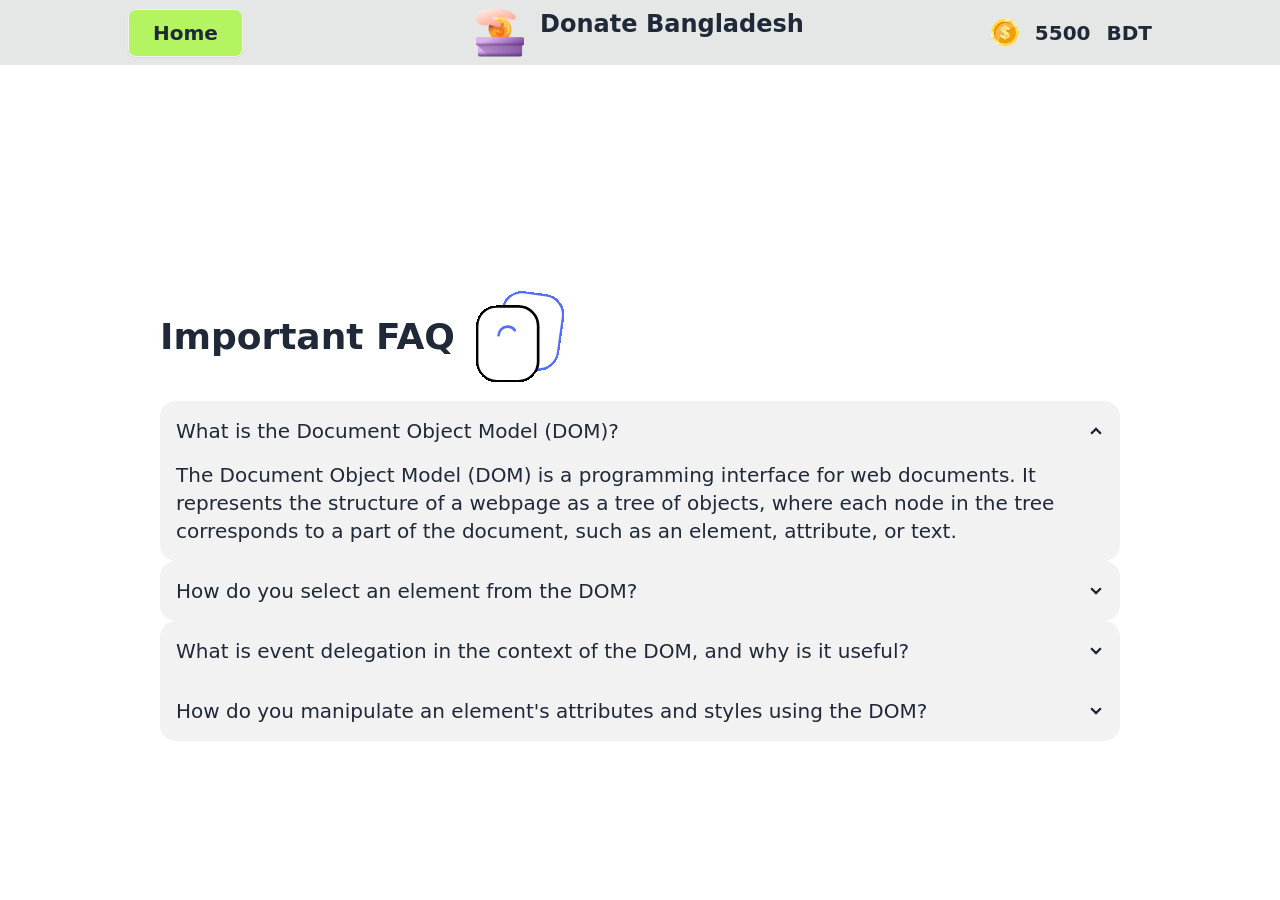
==== commit 203e7408: "Date time Fixed" ====
--- a/blog.html
+++ b/blog.html
@@ -63,6 +63,7 @@
       </div>
 
     </div>
+    <script src="./script.js"></script>
         
 </body>
 </html>
--- a/output.css
+++ b/output.css
@@ -2375,6 +2375,11 @@
   margin-bottom: 1.5rem;
 }
 
+.my-24 {
+  margin-top: 6rem;
+  margin-bottom: 6rem;
+}
+
 .ml-2 {
   margin-left: 0.5rem;
 }
@@ -2621,6 +2626,10 @@
 .text-orange-500 {
   --tw-text-opacity: 1;
   color: rgb(249 115 22 / var(--tw-text-opacity));
+}
+
+.opacity-0 {
+  opacity: 0;
 }
 
 .shadow {
